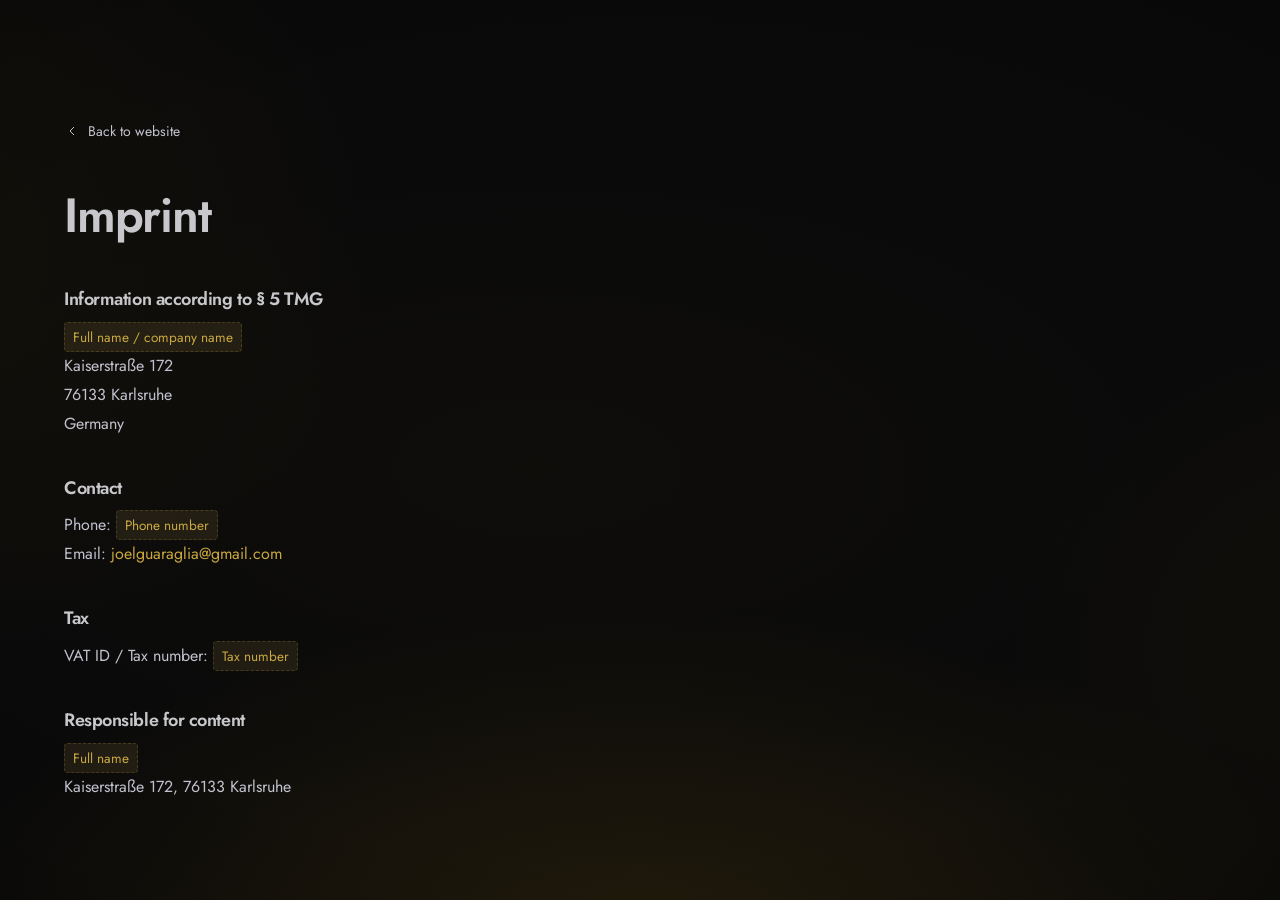
==== imprint.html @ fa31f601 "go-live fixes with checklist, faq section changes, privacy and imprint route,..." ====
<!DOCTYPE html>
<html lang="en">

<head>
  <meta charset="UTF-8">
  <meta name="viewport" content="width=device-width, initial-scale=1.0">
  <title>Imprint — Joe Guaraglia</title>
  <meta name="robots" content="noindex">

  <link rel="icon" href="assets/images/logo/logo_joe.png" type="image/png">
  <link rel="apple-touch-icon" href="assets/images/logo/logo_joe.png">

  <link rel="stylesheet" href="css/style.css">

  <style>
    .legal-page {
      min-height: 100vh;
      padding: 120px 0 80px;
    }

    .legal-page__back {
      display: inline-flex;
      align-items: center;
      gap: 8px;
      color: var(--text-muted);
      text-decoration: none;
      font-size: 0.875rem;
      margin-bottom: 48px;
      transition: color 0.2s;
    }

    .legal-page__back:hover {
      color: var(--gold);
    }

    .legal-page__title {
      font-family: 'Jost', sans-serif;
      font-size: clamp(2rem, 5vw, 3rem);
      font-weight: 600;
      color: var(--text);
      margin-bottom: 48px;
    }

    .legal-page__body h2 {
      font-family: 'Jost', sans-serif;
      font-size: 1.125rem;
      font-weight: 600;
      color: var(--text);
      margin: 40px 0 12px;
    }

    .legal-page__body p,
    .legal-page__body address {
      color: var(--text-muted);
      line-height: 1.8;
      font-style: normal;
      margin-bottom: 16px;
    }

    .legal-page__body a {
      color: var(--gold);
      text-decoration: none;
    }

    .legal-page__body a:hover {
      text-decoration: underline;
    }

    .legal-placeholder {
      display: inline-block;
      background: rgba(196, 163, 90, 0.12);
      border: 1px dashed var(--gold-border);
      border-radius: 4px;
      padding: 2px 8px;
      color: var(--gold);
      font-size: 0.85em;
    }
  </style>
</head>

<body>
  <main class="legal-page">
    <div class="container">
      <a href="index.html" class="legal-page__back">
        <svg xmlns="http://www.w3.org/2000/svg" width="16" height="16" viewBox="0 0 24 24" fill="none"
          stroke="currentColor" stroke-width="1.5" aria-hidden="true">
          <polyline points="15 18 9 12 15 6" />
        </svg>
        Back to website
      </a>

      <h1 class="legal-page__title">Imprint</h1>

      <div class="legal-page__body">

        <h2>Information according to § 5 TMG</h2>
        <address>
          <span class="legal-placeholder">Full name / company name</span><br>
          Kaiserstraße 172<br>
          76133 Karlsruhe<br>
          Germany
        </address>

        <h2>Contact</h2>
        <p>
          Phone: <span class="legal-placeholder">Phone number</span><br>
          Email: <a href="mailto:joelguaraglia@gmail.com">joelguaraglia@gmail.com</a>
        </p>

        <h2>Tax</h2>
        <p>
          VAT ID / Tax number: <span class="legal-placeholder">Tax number</span>
        </p>

        <h2>Responsible for content</h2>
        <p>
          <span class="legal-placeholder">Full name</span><br>
          Kaiserstraße 172, 76133 Karlsruhe
        </p>

      </div>
    </div>
  </main>
</body>

</html>
---- css/style.css ----
@import 'tokens.css';
@import 'base.css';
@import 'nav.css';
@import 'hero.css';
@import 'about.css';
@import 'portfolio.css';
@import 'lightbox.css';
@import 'process.css';
@import 'instagram.css';
@import 'contact.css';
@import 'faq.css';
@import 'footer.css';
@import 'responsive.css';
@import 'cursor.css';
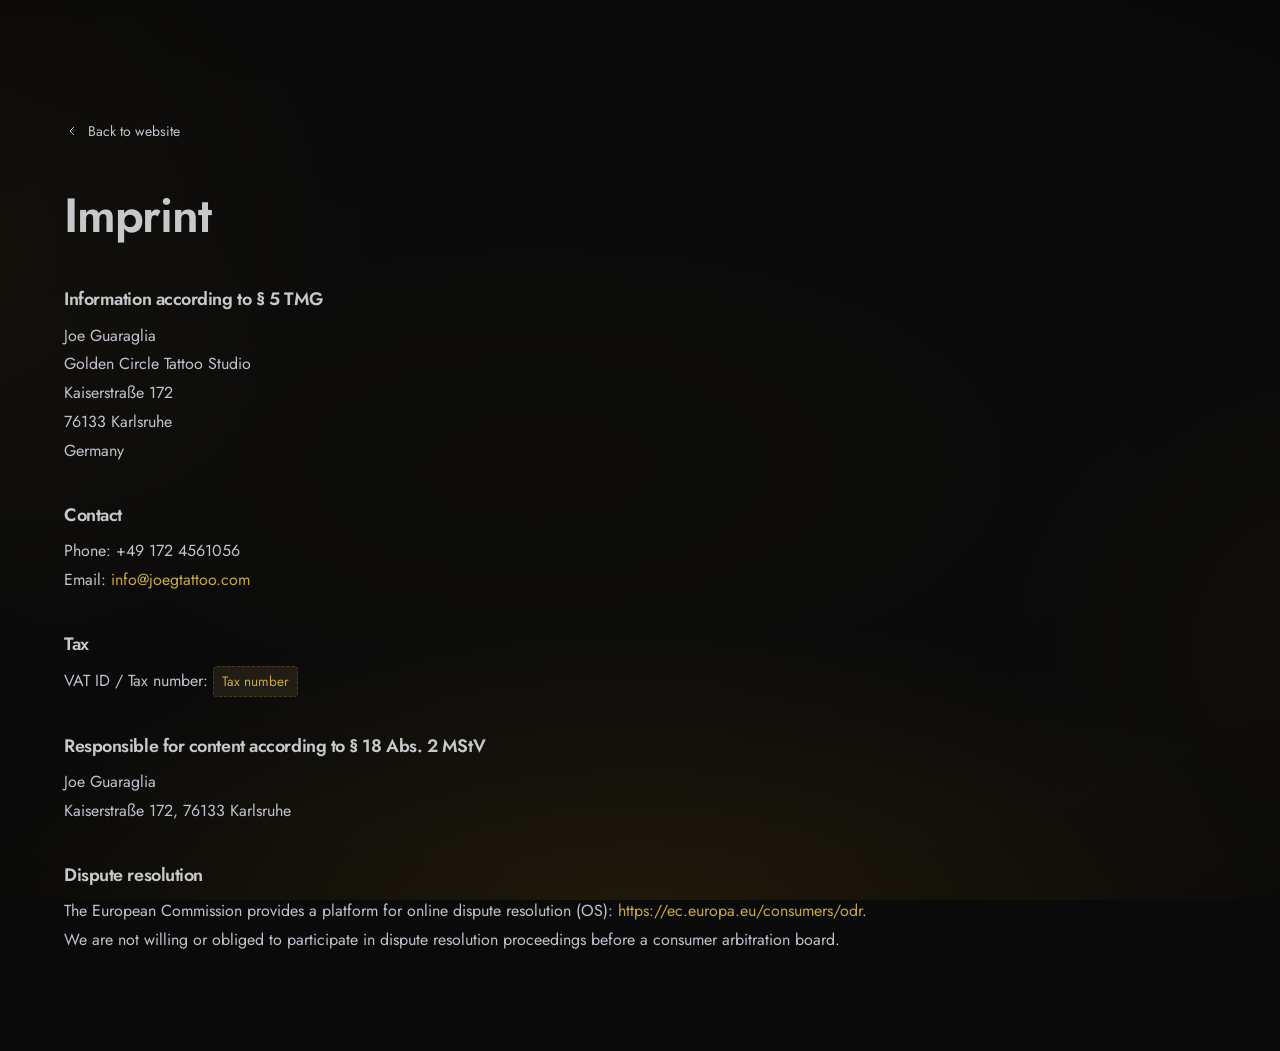
==== commit 4ab79bd8: "add WhatsApp contact, update email to info@joegtattoo.com, DSGVO-compliant imprint/privacy, accessib" ====
--- a/imprint.html
+++ b/imprint.html
@@ -95,7 +95,8 @@
 
         <h2>Information according to § 5 TMG</h2>
         <address>
-          <span class="legal-placeholder">Full name / company name</span><br>
+          Joe Guaraglia<br>
+          Golden Circle Tattoo Studio<br>
           Kaiserstraße 172<br>
           76133 Karlsruhe<br>
           Germany
@@ -103,8 +104,8 @@
 
         <h2>Contact</h2>
         <p>
-          Phone: <span class="legal-placeholder">Phone number</span><br>
-          Email: <a href="mailto:joelguaraglia@gmail.com">joelguaraglia@gmail.com</a>
+          Phone: +49 172 4561056<br>
+          Email: <a href="mailto:info@joegtattoo.com">info@joegtattoo.com</a>
         </p>
 
         <h2>Tax</h2>
@@ -112,10 +113,17 @@
           VAT ID / Tax number: <span class="legal-placeholder">Tax number</span>
         </p>
 
-        <h2>Responsible for content</h2>
+        <h2>Responsible for content according to § 18 Abs. 2 MStV</h2>
         <p>
-          <span class="legal-placeholder">Full name</span><br>
+          Joe Guaraglia<br>
           Kaiserstraße 172, 76133 Karlsruhe
+        </p>
+
+        <h2>Dispute resolution</h2>
+        <p>
+          The European Commission provides a platform for online dispute resolution (OS):
+          <a href="https://ec.europa.eu/consumers/odr" target="_blank" rel="noopener noreferrer">https://ec.europa.eu/consumers/odr</a>.<br>
+          We are not willing or obliged to participate in dispute resolution proceedings before a consumer arbitration board.
         </p>
 
       </div>
